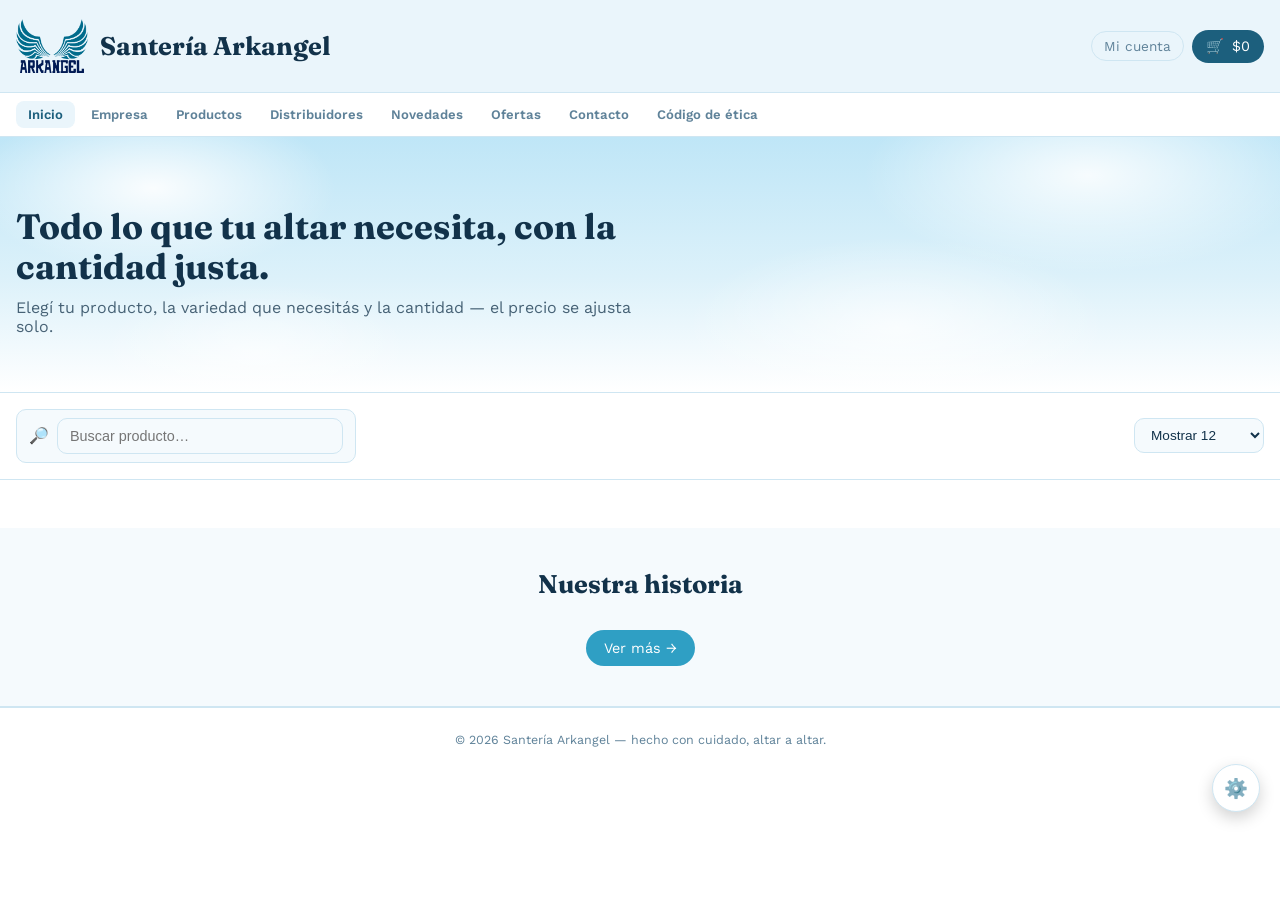
==== index.html @ 72f0bd4b "Commit inicial: tienda Santeria Arkangel (PHP + MySQL + JS vanilla) Sitio de e-commerce con catalogo" ====
<!DOCTYPE html>
<html lang="es">
<head>
<meta charset="UTF-8">
<meta name="viewport" content="width=device-width, initial-scale=1.0">
<title>Santería Arkangel</title>
<link rel="stylesheet" href="assets/css/style.css">
</head>
<body>

<header class="site-header">
  <div class="brand">
    <img id="brand-logo" src="assets/img/logo-arkangel.png" alt="Logo">
    <h1 class="display" id="brand-name">Santería Arkangel</h1>
  </div>
  <div class="header-actions">
    <button class="btn-ghost" id="btn-account">Mi cuenta</button>
    <button class="btn-cart" id="btn-cart">
      🛒 <span id="cart-total">$0</span>
      <span class="cart-badge hidden" id="cart-count">0</span>
    </button>
  </div>
</header>

<nav class="site-nav">
  <a href="index.html" class="active">Inicio</a>
  <a href="historia.html">Empresa</a>
  <a href="#product-grid" id="nav-productos">Productos</a>
  <a href="distribuidores.html">Distribuidores</a>
  <a href="index.html?view=novedades">Novedades</a>
  <a href="index.html?view=ofertas">Ofertas</a>
  <a href="contacto.html">Contacto</a>
  <a href="etica.html">Código de ética</a>
</nav>

<section class="hero" id="hero">
  <div class="hero-content">
    <div class="hero-categories" id="hero-categories"></div>
    <div class="hero-cat-mobile">
      <button class="hero-cat-toggle" id="hero-cat-toggle">☰ Categorías</button>
      <div class="hero-cat-dropdown" id="hero-cat-dropdown"></div>
    </div>
    <h2 class="display">Todo lo que tu altar necesita, con la cantidad justa.</h2>
    <p class="sub">Elegí tu producto, la variedad que necesitás y la cantidad — el precio se ajusta solo.</p>
  </div>
</section>

<section class="filters">
  <div class="search-box">
    🔎 <input type="text" id="search-input" placeholder="Buscar producto…">
  </div>
  <div class="category-scroll" id="category-scroll"></div>
  <select class="page-size-select" id="page-size-select">
    <option value="6">Mostrar 6</option>
    <option value="12" selected>Mostrar 12</option>
    <option value="24">Mostrar 24</option>
    <option value="50">Mostrar 50</option>
    <option value="all">Mostrar todos</option>
  </select>
</section>

<div id="view-filter-banner" class="hidden" style="padding: 0 16px 12px; display:flex; align-items:center; gap:10px;"></div>
<section class="grid" id="product-grid"></section>

<section class="about" id="about-section">
  <div class="about-inner">
    <h3 class="display">Nuestra historia</h3>
    <p id="about-summary">Fabricantes e importadores de velas, sahumerios y productos religiosos y esotéricos.</p>
    <div style="display:flex; gap:10px; justify-content:center; flex-wrap:wrap; margin-top:14px;">
      <a href="historia.html" class="catalog-link">Ver más →</a>
      <a href="#" id="catalog-link" class="catalog-link hidden" style="background:var(--deep);">📄 Descargar catálogo</a>
    </div>
  </div>
</section>

<a class="wa-float hidden" id="wa-float" target="_blank" rel="noreferrer" title="Escribinos por WhatsApp">💬</a>
<button class="admin-float" id="btn-admin" title="Administrar">⚙️</button>

<footer class="site-footer">
  © <span id="footer-year"></span> <span id="footer-name">Santería Arkangel</span> — hecho con cuidado, altar a altar.
</footer>

<!-- Modal: detalle de producto -->
<div class="overlay hidden" id="modal-product">
  <div class="modal">
    <button class="close-btn" data-close="modal-product">✕</button>
    <div class="content" id="product-detail-content"></div>
  </div>
</div>

<!-- Drawer: carrito -->
<div class="drawer-overlay hidden" id="drawer-cart">
  <div class="drawer">
    <div class="drawer-header">
      <h3 class="display">Tu carrito</h3>
      <button class="close-btn" data-close="drawer-cart">✕</button>
    </div>
    <div class="drawer-body" id="cart-items"></div>
    <div class="drawer-footer" id="cart-footer"></div>
  </div>
</div>

<!-- Modal: checkout -->
<div class="overlay hidden" id="modal-checkout">
  <div class="modal">
    <button class="close-btn" data-close="modal-checkout">✕</button>
    <div class="content" id="checkout-content"></div>
  </div>
</div>

<!-- Modal: cuenta (login/registro/perfil/pedidos) -->
<div class="overlay hidden" id="modal-account">
  <div class="modal">
    <button class="close-btn" data-close="modal-account">✕</button>
    <div class="content" id="account-content"></div>
  </div>
</div>

<!-- Modal: administrador -->
<div class="overlay hidden" id="modal-admin">
  <div class="modal" style="max-width: 640px;">
    <button class="close-btn" data-close="modal-admin">✕</button>
    <div class="content" id="admin-content"></div>
  </div>
</div>

<div class="toast hidden" id="toast"></div>

<script src="assets/js/app.js"></script>
</body>
</html>
---- assets/css/style.css ----
@import url('https://fonts.googleapis.com/css2?family=Fraunces:opsz,wght@9..144,400;9..144,600;9..144,700&family=Work+Sans:wght@400;500;600&display=swap');

:root {
  --bg: #ffffff;
  --bg-alt: #eaf5fb;
  --panel: #f5fafd;
  --line: #cfe6f2;
  --accent: #2f9fc4;
  --accent-soft: #5fb8d9;
  --deep: #1c5f7d;
  --text: #12324a;
  --muted: #5f8299;
  --danger: #c94f4f;
  --on-dark: #ffffff;
}

* { box-sizing: border-box; }
body {
  margin: 0;
  background: var(--bg);
  color: var(--text);
  font-family: 'Work Sans', sans-serif;
}
.display { font-family: 'Fraunces', serif; }
a { color: inherit; }
button { font-family: inherit; cursor: pointer; }
img { display: block; max-width: 100%; }
.hidden { display: none !important; }

/* Header */
header.site-header {
  position: sticky; top: 0; z-index: 30;
  display: flex; align-items: center; justify-content: space-between;
  padding: 10px 16px; background: var(--bg-alt); border-bottom: 1px solid var(--line);
  gap: 12px; flex-wrap: wrap;
}
.brand { display: flex; align-items: center; gap: 12px; }
.brand img { height: 72px; width: 72px; object-fit: contain; }
.brand h1 { font-size: 1.6rem; margin: 0; }
.header-actions { display: flex; align-items: center; gap: 8px; }

/* Barra de navegación secundaria */
.site-nav {
  display: flex; gap: 4px; overflow-x: auto; padding: 8px 16px; background: #fff;
  border-bottom: 1px solid var(--line); scrollbar-width: none;
}
.site-nav::-webkit-scrollbar { display: none; }
.site-nav a {
  white-space: nowrap; font-size: 0.82rem; font-weight: 600; color: var(--muted);
  text-decoration: none; padding: 6px 12px; border-radius: 8px;
}
.site-nav a:hover, .site-nav a.active { color: var(--deep); background: var(--bg-alt); }

.page-size-select {
  padding: 8px 12px; border-radius: 10px; border: 1px solid var(--line); background: var(--panel);
  font-size: 0.85rem; color: var(--text); flex: 0 0 auto; width: auto; max-width: 150px;
}
.load-more-wrap { grid-column: 1/-1; display: flex; justify-content: center; padding: 10px 0 4px; }
.btn-ghost {
  display: flex; align-items: center; gap: 6px; font-size: 0.85rem; padding: 6px 12px;
  border-radius: 999px; border: 1px solid var(--line); background: transparent; color: var(--muted);
}
.btn-cart {
  position: relative; display: flex; align-items: center; gap: 8px; padding: 8px 14px;
  border-radius: 999px; border: none; background: var(--deep); color: var(--on-dark); font-size: 0.9rem;
}
.cart-badge {
  position: absolute; top: -6px; right: -6px; background: var(--accent); color: #fff;
  font-size: 0.7rem; border-radius: 999px; width: 20px; height: 20px; display: flex; align-items: center; justify-content: center;
}

/* Hero */
.hero {
  position: relative; padding: 56px 16px; overflow: hidden; border-bottom: 1px solid var(--line);
  background:
    radial-gradient(ellipse 260px 120px at 12% 20%, rgba(255,255,255,0.9), rgba(255,255,255,0) 70%),
    radial-gradient(ellipse 320px 140px at 85% 15%, rgba(255,255,255,0.85), rgba(255,255,255,0) 70%),
    radial-gradient(ellipse 300px 130px at 70% 75%, rgba(255,255,255,0.7), rgba(255,255,255,0) 70%),
    radial-gradient(ellipse 220px 100px at 20% 85%, rgba(255,255,255,0.6), rgba(255,255,255,0) 70%),
    linear-gradient(180deg, #bfe6f7 0%, #dcf1fa 55%, #ffffff 100%);
}
.hero.has-image { background-size: cover; background-position: center; }
.hero.has-image::before {
  content: ""; position: absolute; inset: 0;
  background: linear-gradient(180deg, rgba(255,255,255,0.35), rgba(255,255,255,0.88));
}
.hero-content { position: relative; max-width: 640px; }
.hero-categories { display: flex; flex-wrap: wrap; gap: 8px; margin-bottom: 14px; position: relative; }
.hero-cat-btn {
  background: #ffffff; color: var(--deep); font-weight: 600; font-size: 0.82rem;
  padding: 7px 16px; border-radius: 999px; border: 1px solid rgba(28,95,125,0.15);
  box-shadow: 0 2px 6px rgba(18,50,74,0.12); letter-spacing: 0.01em;
}
.hero-cat-btn:hover { background: var(--deep); color: #fff; }
.hero-cat-mobile { display: none; position: relative; margin-bottom: 14px; }
.hero-cat-toggle {
  display: flex; align-items: center; gap: 8px; background: #fff; color: var(--deep); font-weight: 600;
  font-size: 0.85rem; padding: 9px 18px; border-radius: 999px; border: 1px solid rgba(28,95,125,0.15);
  box-shadow: 0 2px 6px rgba(18,50,74,0.12);
}
.hero-cat-dropdown {
  display: none; position: absolute; top: calc(100% + 6px); left: 0; z-index: 10;
  background: #fff; border-radius: 14px; box-shadow: 0 8px 24px rgba(18,50,74,0.18);
  padding: 8px; min-width: 220px; flex-direction: column; gap: 4px;
}
.hero-cat-dropdown.open { display: flex; }
.hero-cat-dropdown button {
  text-align: left; background: transparent; border: none; padding: 9px 12px; border-radius: 8px;
  font-size: 0.88rem; color: var(--text); font-weight: 500;
}
.hero-cat-dropdown button:hover { background: var(--bg-alt); }
@media (max-width: 720px) {
  .hero-categories { display: none; }
  .hero-cat-mobile { display: block; }
}
.hero h2 { font-size: 2.2rem; line-height: 1.15; margin: 0 0 10px; position: relative; }
.hero p.sub { color: var(--text); opacity: 0.75; margin: 0; position: relative; }
.cloud { position: absolute; border-radius: 999px; background: #fff; filter: blur(20px); opacity: 0.7; }
.cloud-1 { top: -20px; left: -40px; width: 280px; height: 110px; animation: drift1 40s linear infinite; }
.cloud-2 { top: 40px; right: 0; width: 360px; height: 130px; animation: drift2 55s linear infinite; }
@keyframes drift1 { 0%,100% { transform: translateX(-6%);} 50% { transform: translateX(4%);} }
@keyframes drift2 { 0%,100% { transform: translateX(3%);} 50% { transform: translateX(-5%);} }
@media (prefers-reduced-motion: reduce) { .cloud, .wing-icon { animation: none !important; } }

/* Nosotros */
.about {
  padding: 40px 16px; border-bottom: 1px solid var(--line); background: var(--panel);
}
.about-inner { max-width: 720px; margin: 0 auto; text-align: center; }
.about h3 { margin: 0 0 12px; font-size: 1.6rem; }
.about p { color: var(--muted); line-height: 1.6; white-space: pre-line; text-align: left; }
.catalog-link {
  display: inline-flex; align-items: center; gap: 8px; margin-top: 14px; padding: 10px 18px;
  border-radius: 999px; background: var(--accent); color: #fff; font-size: 0.9rem; text-decoration: none;
}

/* Filtros */
.filters {
  display: flex; flex-direction: column; gap: 10px; padding: 16px; border-bottom: 1px solid var(--line);
}
@media (min-width: 768px) { .filters { flex-direction: row; align-items: center; flex-wrap: wrap; } }
.search-box {
  display: flex; align-items: center; gap: 8px; padding: 8px 12px; border-radius: 10px;
  background: var(--panel); border: 1px solid var(--line);
}
@media (min-width: 768px) { .search-box { flex: 1 1 240px; min-width: 200px; max-width: 340px; } }
.search-box input { border: none; background: transparent; outline: none; font-size: 0.9rem; width: 100%; color: var(--text); }
.category-scroll { display: flex; gap: 8px; overflow-x: auto; padding-bottom: 4px; }
@media (min-width: 768px) { .category-scroll { flex: 1 1 auto; min-width: 0; } }
.chip {
  white-space: nowrap; font-size: 0.82rem; padding: 6px 14px; border-radius: 999px;
  border: 1px solid var(--line); background: transparent; color: var(--muted);
}
.chip.active { background: var(--accent); color: #fff; border-color: var(--accent); }

/* Grid de productos */
.grid {
  display: grid; grid-template-columns: repeat(2, 1fr); gap: 16px; padding: 24px 16px;
}
@media (min-width: 640px) { .grid { grid-template-columns: repeat(3, 1fr); } }
@media (min-width: 1024px) { .grid { grid-template-columns: repeat(4, 1fr); } }
.card {
  text-align: left; border-radius: 14px; overflow: hidden; border: 1px solid var(--line);
  background: var(--panel); transition: transform .15s ease; position: relative;
}
.card:hover { transform: translateY(-2px); }
.card .thumb { width: 100%; aspect-ratio: 1/1; background: var(--bg-alt); display: flex; align-items: center; justify-content: center; overflow: hidden; }
.card .thumb img { width: 100%; height: 100%; object-fit: cover; }
.card .body { padding: 10px 12px; }
.card .cat { font-size: 0.7rem; text-transform: uppercase; letter-spacing: 0.05em; color: var(--accent); margin-bottom: 4px; }
.card h3 { margin: 0; font-size: 0.95rem; line-height: 1.3; }
.card .price { margin-top: 4px; font-size: 0.85rem; color: var(--muted); }
.card .price .old { text-decoration: line-through; margin-right: 6px; opacity: 0.7; }
.badge {
  position: absolute; top: 8px; left: 8px; font-size: 0.65rem; text-transform: uppercase;
  padding: 3px 8px; border-radius: 999px; color: #fff; letter-spacing: 0.04em;
}
.badge.new { background: var(--deep); }
.badge.offer { background: var(--danger); }
.badge + .badge { top: 32px; }

/* Overlays / modales */
.overlay {
  position: fixed; inset: 0; z-index: 40; background: rgba(10,20,30,0.55);
  display: flex; align-items: flex-start; justify-content: center; padding: 12px; overflow-y: auto;
}
.modal {
  width: 100%; max-width: 520px; margin: 24px 0; border-radius: 16px; background: #fff;
  border: 1px solid var(--line); position: relative; max-height: 90vh; overflow-y: auto;
}
.modal .close-btn { position: absolute; top: 12px; right: 12px; background: none; border: none; color: var(--muted); }
.modal .content { padding: 22px; }

.drawer-overlay { position: fixed; inset: 0; z-index: 40; background: rgba(10,20,30,0.55); display: flex; justify-content: flex-end; }
.drawer { width: 100%; max-width: 380px; background: #fff; border-left: 1px solid var(--line); display: flex; flex-direction: column; height: 100%; }
.drawer-header { display: flex; align-items: center; justify-content: space-between; padding: 16px 20px; border-bottom: 1px solid var(--line); }
.drawer-body { flex: 1; overflow-y: auto; padding: 12px 20px; }
.drawer-footer { padding: 16px 20px; border-top: 1px solid var(--line); }

/* Formularios */
label.field-label { display: block; font-size: 0.72rem; text-transform: uppercase; letter-spacing: 0.05em; color: var(--muted); margin-bottom: 4px; }
input[type=text], input[type=email], input[type=password], input[type=number], input[type=tel], textarea, select {
  width: 100%; padding: 9px 12px; border-radius: 10px; border: 1px solid var(--line); background: var(--panel);
  font-size: 0.9rem; color: var(--text); outline: none;
}
textarea { resize: vertical; }
.field { margin-bottom: 12px; }
.btn-primary {
  width: 100%; padding: 12px; border-radius: 10px; border: none; background: var(--deep); color: #fff; font-weight: 500; font-size: 0.95rem;
}
.btn-primary:disabled { background: var(--line); color: var(--muted); }
.btn-secondary {
  padding: 8px 14px; border-radius: 10px; border: 1px solid var(--line); background: transparent; color: var(--accent); font-size: 0.85rem;
}
.btn-danger { background: none; border: none; color: var(--danger); }
.qty-control { display: flex; align-items: center; gap: 10px; }
.qty-btn { width: 30px; height: 30px; border-radius: 999px; border: 1px solid var(--line); background: #fff; }
.error-text { color: var(--danger); font-size: 0.78rem; margin: 4px 0; }
.toast {
  position: fixed; bottom: 16px; left: 16px; right: 16px; z-index: 50; background: var(--danger); color: #fff;
  padding: 12px 16px; border-radius: 10px; font-size: 0.85rem; max-width: 380px; margin: 0 auto;
}

/* WhatsApp flotante */
.wa-float {
  position: fixed; bottom: 20px; right: 20px; z-index: 35; background: #25D366; color: #0b1a10;
  width: 56px; height: 56px; border-radius: 999px; display: flex; align-items: center; justify-content: center;
  box-shadow: 0 6px 16px rgba(0,0,0,0.2); text-decoration: none; font-size: 1.5rem;
}

/* Botón de administrar: flotante abajo a la derecha, temporal hasta tener otro acceso */
.admin-float {
  position: fixed; bottom: 88px; right: 20px; z-index: 35; background: #ffffff; color: var(--deep);
  width: 48px; height: 48px; border-radius: 999px; display: flex; align-items: center; justify-content: center;
  box-shadow: 0 6px 16px rgba(0,0,0,0.18); border: 1px solid var(--line); font-size: 1.2rem; cursor: pointer;
}

/* Tabs simples */
.tabs { display: flex; gap: 8px; margin-bottom: 16px; flex-wrap: wrap; }
.tab-btn { padding: 6px 14px; border-radius: 999px; border: 1px solid var(--line); background: transparent; color: var(--text); font-size: 0.85rem; }
.tab-btn.active { background: var(--accent); color: #fff; border-color: var(--accent); }

/* Listas admin */
.admin-row {
  display: flex; align-items: center; gap: 10px; padding: 10px; border-radius: 10px; background: var(--panel);
  border: 1px solid var(--line); margin-bottom: 8px; font-size: 0.88rem;
}
.admin-row .thumb-sm { width: 40px; height: 40px; border-radius: 8px; overflow: hidden; background: var(--bg-alt); flex-shrink: 0; display: flex; align-items: center; justify-content: center; }
.admin-row .grow { flex: 1; min-width: 0; }
.admin-row .grow p { margin: 0; }
.admin-row .grow .muted { color: var(--muted); font-size: 0.75rem; }

.variant-group-box { padding: 10px; border-radius: 10px; background: var(--panel); border: 1px solid var(--line); margin-bottom: 12px; }
.variant-option-row { display: flex; align-items: center; gap: 8px; margin-bottom: 8px; padding-left: 8px; }
.upload-preview { width: 60px; height: 60px; border-radius: 10px; overflow: hidden; background: var(--bg-alt); border: 1px solid var(--line); display: flex; align-items: center; justify-content: center; flex-shrink: 0; }
.upload-preview.sm { width: 36px; height: 36px; }

footer.site-footer { padding: 24px 16px; text-align: center; font-size: 0.78rem; color: var(--muted); border-top: 1px solid var(--line); }

.order-card { border: 1px solid var(--line); border-radius: 10px; padding: 12px; margin-bottom: 10px; background: var(--panel); font-size: 0.85rem; }
.order-card .status { display: inline-block; padding: 2px 10px; border-radius: 999px; background: var(--accent); color: #fff; font-size: 0.72rem; margin-bottom: 6px; }
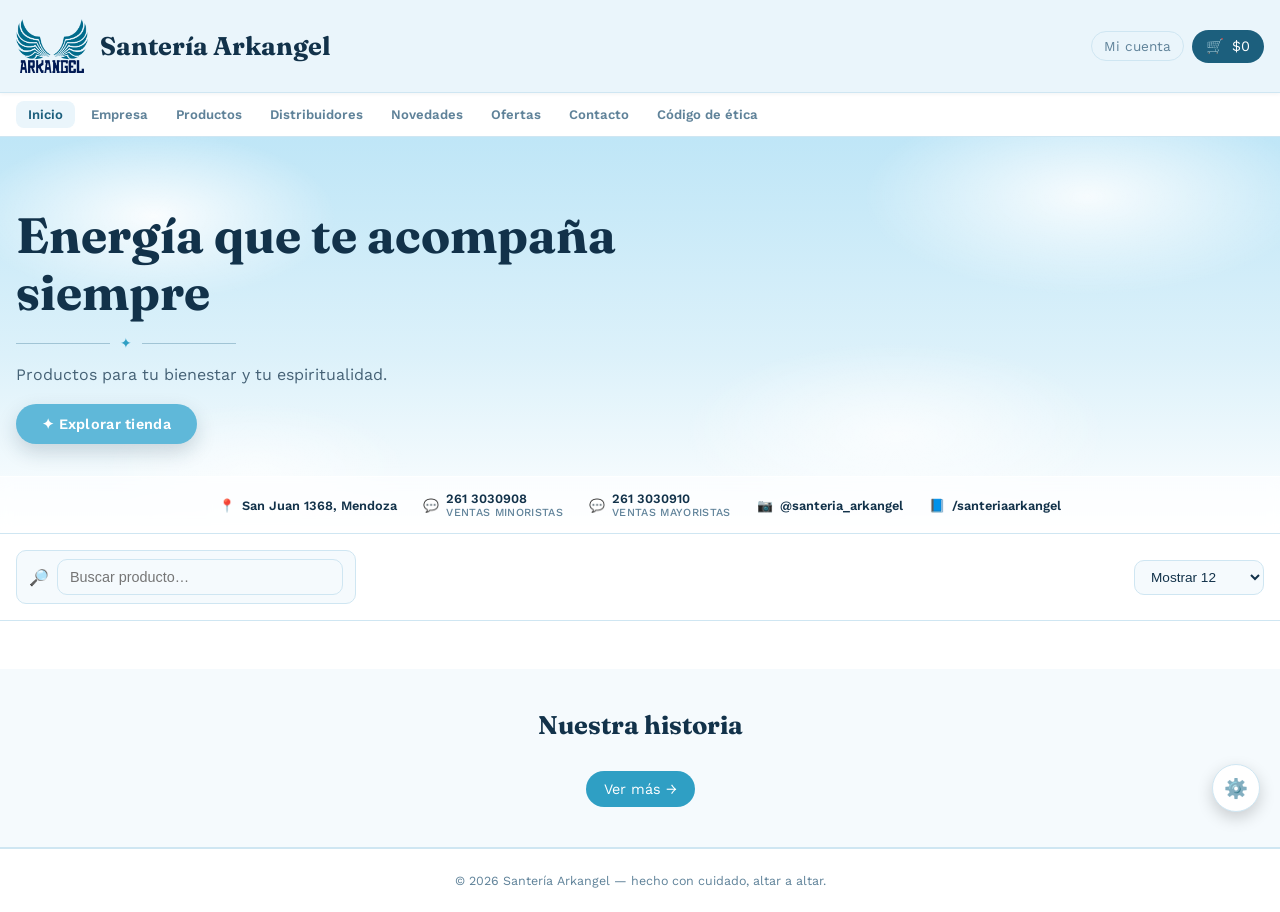
==== commit 6e6ccddd: "Rediseña el hero de portada al estilo de la landing de referencia - Titulo/bajada nuevos: "Energia q" ====
--- a/index.html
+++ b/index.html
@@ -40,8 +40,17 @@
       <button class="hero-cat-toggle" id="hero-cat-toggle">☰ Categorías</button>
       <div class="hero-cat-dropdown" id="hero-cat-dropdown"></div>
     </div>
-    <h2 class="display">Todo lo que tu altar necesita, con la cantidad justa.</h2>
-    <p class="sub">Elegí tu producto, la variedad que necesitás y la cantidad — el precio se ajusta solo.</p>
+    <h2 class="display">Energía que te acompaña siempre</h2>
+    <div class="hero-divider"><span></span>✦<span></span></div>
+    <p class="sub">Productos para tu bienestar y tu espiritualidad.</p>
+    <a href="#product-grid" class="hero-cta">✦ Explorar tienda</a>
+  </div>
+  <div class="hero-contact-bar">
+    <a class="hero-contact-item" href="https://maps.app.goo.gl/acjHGiJugxUaM7Ff8" target="_blank" rel="noreferrer">📍 <span>San Juan 1368, Mendoza</span></a>
+    <a class="hero-contact-item" href="https://wa.me/2613030908" target="_blank" rel="noreferrer">💬 <span>261 3030908<small>Ventas minoristas</small></span></a>
+    <a class="hero-contact-item" href="https://wa.me/2613030910" target="_blank" rel="noreferrer">💬 <span>261 3030910<small>Ventas mayoristas</small></span></a>
+    <a class="hero-contact-item" href="https://instagram.com/santeria_arkangel" target="_blank" rel="noreferrer">📷 <span>@santeria_arkangel</span></a>
+    <a class="hero-contact-item" href="https://facebook.com/santeriaarkangel" target="_blank" rel="noreferrer">📘 <span>/santeriaarkangel</span></a>
   </div>
 </section>
 
--- a/assets/css/style.css
+++ b/assets/css/style.css
@@ -26,13 +26,16 @@
 button { font-family: inherit; cursor: pointer; }
 img { display: block; max-width: 100%; }
 .hidden { display: none !important; }
+button:focus-visible, a:focus-visible {
+  outline: 2px solid var(--accent); outline-offset: 2px; border-radius: 4px;
+}
 
 /* Header */
 header.site-header {
   position: sticky; top: 0; z-index: 30;
   display: flex; align-items: center; justify-content: space-between;
   padding: 10px 16px; background: var(--bg-alt); border-bottom: 1px solid var(--line);
-  gap: 12px; flex-wrap: wrap;
+  gap: 12px; flex-wrap: wrap; box-shadow: 0 1px 4px rgba(18,50,74,0.06);
 }
 .brand { display: flex; align-items: center; gap: 12px; }
 .brand img { height: 72px; width: 72px; object-fit: contain; }
@@ -48,6 +51,7 @@
 .site-nav a {
   white-space: nowrap; font-size: 0.82rem; font-weight: 600; color: var(--muted);
   text-decoration: none; padding: 6px 12px; border-radius: 8px;
+  transition: background-color .15s ease, color .15s ease;
 }
 .site-nav a:hover, .site-nav a.active { color: var(--deep); background: var(--bg-alt); }
 
@@ -59,11 +63,15 @@
 .btn-ghost {
   display: flex; align-items: center; gap: 6px; font-size: 0.85rem; padding: 6px 12px;
   border-radius: 999px; border: 1px solid var(--line); background: transparent; color: var(--muted);
-}
+  transition: background-color .15s ease, border-color .15s ease, color .15s ease;
+}
+.btn-ghost:hover { background: var(--bg-alt); border-color: var(--accent); color: var(--deep); }
 .btn-cart {
   position: relative; display: flex; align-items: center; gap: 8px; padding: 8px 14px;
   border-radius: 999px; border: none; background: var(--deep); color: var(--on-dark); font-size: 0.9rem;
-}
+  transition: background-color .15s ease;
+}
+.btn-cart:hover { background: var(--accent-soft); }
 .cart-badge {
   position: absolute; top: -6px; right: -6px; background: var(--accent); color: #fff;
   font-size: 0.7rem; border-radius: 999px; width: 20px; height: 20px; display: flex; align-items: center; justify-content: center;
@@ -71,7 +79,7 @@
 
 /* Hero */
 .hero {
-  position: relative; padding: 56px 16px; overflow: hidden; border-bottom: 1px solid var(--line);
+  position: relative; padding: 56px 16px 0; overflow: hidden; border-bottom: 1px solid var(--line);
   background:
     radial-gradient(ellipse 260px 120px at 12% 20%, rgba(255,255,255,0.9), rgba(255,255,255,0) 70%),
     radial-gradient(ellipse 320px 140px at 85% 15%, rgba(255,255,255,0.85), rgba(255,255,255,0) 70%),
@@ -82,45 +90,76 @@
 .hero.has-image { background-size: cover; background-position: center; }
 .hero.has-image::before {
   content: ""; position: absolute; inset: 0;
-  background: linear-gradient(180deg, rgba(255,255,255,0.35), rgba(255,255,255,0.88));
+  background: linear-gradient(100deg, rgba(255,255,255,0.6) 0%, rgba(255,255,255,0.2) 50%, rgba(255,255,255,0) 72%);
 }
 .hero-content { position: relative; max-width: 640px; }
 .hero-categories { display: flex; flex-wrap: wrap; gap: 8px; margin-bottom: 14px; position: relative; }
 .hero-cat-btn {
-  background: #ffffff; color: var(--deep); font-weight: 600; font-size: 0.82rem;
-  padding: 7px 16px; border-radius: 999px; border: 1px solid rgba(28,95,125,0.15);
-  box-shadow: 0 2px 6px rgba(18,50,74,0.12); letter-spacing: 0.01em;
-}
-.hero-cat-btn:hover { background: var(--deep); color: #fff; }
+  background: rgba(255,255,255,0.75); color: var(--deep); font-weight: 600; font-size: 0.82rem;
+  padding: 7px 16px; border-radius: 999px; border: 1px solid rgba(255,255,255,0.6);
+  box-shadow: 0 2px 6px rgba(18,50,74,0.12); letter-spacing: 0.01em; backdrop-filter: blur(4px); -webkit-backdrop-filter: blur(4px);
+  transition: background-color .15s ease, color .15s ease, box-shadow .15s ease;
+}
+.hero-cat-btn:hover { background: var(--deep); color: #fff; box-shadow: 0 4px 12px rgba(18,50,74,0.2); }
 .hero-cat-mobile { display: none; position: relative; margin-bottom: 14px; }
 .hero-cat-toggle {
-  display: flex; align-items: center; gap: 8px; background: #fff; color: var(--deep); font-weight: 600;
-  font-size: 0.85rem; padding: 9px 18px; border-radius: 999px; border: 1px solid rgba(28,95,125,0.15);
-  box-shadow: 0 2px 6px rgba(18,50,74,0.12);
-}
+  display: flex; align-items: center; gap: 8px; background: rgba(255,255,255,0.85); color: var(--deep); font-weight: 600;
+  font-size: 0.85rem; padding: 9px 18px; border-radius: 999px; border: 1px solid rgba(255,255,255,0.6);
+  box-shadow: 0 2px 6px rgba(18,50,74,0.12); backdrop-filter: blur(4px); -webkit-backdrop-filter: blur(4px); transition: box-shadow .15s ease;
+}
+.hero-cat-toggle:hover { box-shadow: 0 4px 12px rgba(18,50,74,0.2); }
 .hero-cat-dropdown {
   display: none; position: absolute; top: calc(100% + 6px); left: 0; z-index: 10;
   background: #fff; border-radius: 14px; box-shadow: 0 8px 24px rgba(18,50,74,0.18);
   padding: 8px; min-width: 220px; flex-direction: column; gap: 4px;
 }
-.hero-cat-dropdown.open { display: flex; }
+.hero-cat-dropdown.open { display: flex; animation: dropdownFadeIn .12s ease; }
 .hero-cat-dropdown button {
   text-align: left; background: transparent; border: none; padding: 9px 12px; border-radius: 8px;
-  font-size: 0.88rem; color: var(--text); font-weight: 500;
+  font-size: 0.88rem; color: var(--text); font-weight: 500; transition: background-color .15s ease;
 }
 .hero-cat-dropdown button:hover { background: var(--bg-alt); }
 @media (max-width: 720px) {
   .hero-categories { display: none; }
   .hero-cat-mobile { display: block; }
 }
-.hero h2 { font-size: 2.2rem; line-height: 1.15; margin: 0 0 10px; position: relative; }
-.hero p.sub { color: var(--text); opacity: 0.75; margin: 0; position: relative; }
+.hero h2 { font-size: 2.2rem; line-height: 1.15; margin: 0; position: relative; }
+@media (min-width: 768px) { .hero h2 { font-size: 3.1rem; } }
+.hero-divider { display: flex; align-items: center; gap: 10px; max-width: 220px; margin: 14px 0; color: var(--accent); font-size: 0.85rem; position: relative; }
+.hero-divider span { flex: 1; height: 1px; background: rgba(28,95,125,0.3); }
+.hero p.sub { color: var(--text); opacity: 0.75; margin: 0 0 20px; position: relative; }
+.hero-cta {
+  display: inline-flex; align-items: center; gap: 8px; padding: 12px 26px; border-radius: 999px;
+  background: var(--accent-soft); color: #fff; font-weight: 600; font-size: 0.9rem; letter-spacing: 0.02em;
+  text-decoration: none; position: relative; box-shadow: 0 8px 20px rgba(18,50,74,0.18);
+  transition: background-color .15s ease, box-shadow .15s ease, transform .1s ease;
+}
+.hero-cta:hover { background: var(--accent); box-shadow: 0 10px 24px rgba(18,50,74,0.25); transform: translateY(-1px); }
+.hero-contact-bar {
+  position: relative; z-index: 2; margin: 32px -16px 0;
+  display: flex; flex-wrap: wrap; justify-content: center; align-items: center; gap: 10px 26px;
+  padding: 14px 16px; background: rgba(255,255,255,0.6); backdrop-filter: blur(6px); -webkit-backdrop-filter: blur(6px);
+  border-top: 1px solid rgba(255,255,255,0.6);
+}
+.hero-contact-item {
+  display: flex; align-items: center; gap: 7px; text-decoration: none; color: var(--text);
+  font-weight: 600; font-size: 0.8rem; transition: color .15s ease;
+}
+.hero-contact-item small { display: block; font-weight: 500; color: var(--muted); font-size: 0.68rem; text-transform: uppercase; letter-spacing: 0.03em; }
+.hero-contact-item:hover { color: var(--accent); }
 .cloud { position: absolute; border-radius: 999px; background: #fff; filter: blur(20px); opacity: 0.7; }
 .cloud-1 { top: -20px; left: -40px; width: 280px; height: 110px; animation: drift1 40s linear infinite; }
 .cloud-2 { top: 40px; right: 0; width: 360px; height: 130px; animation: drift2 55s linear infinite; }
 @keyframes drift1 { 0%,100% { transform: translateX(-6%);} 50% { transform: translateX(4%);} }
 @keyframes drift2 { 0%,100% { transform: translateX(3%);} 50% { transform: translateX(-5%);} }
-@media (prefers-reduced-motion: reduce) { .cloud, .wing-icon { animation: none !important; } }
+@keyframes dropdownFadeIn { from { opacity: 0; transform: translateY(-4px); } to { opacity: 1; transform: translateY(0); } }
+@keyframes overlayFadeIn { from { opacity: 0; } to { opacity: 1; } }
+@keyframes modalSlideUp { from { opacity: 0; transform: translateY(12px); } to { opacity: 1; transform: translateY(0); } }
+@keyframes drawerSlideIn { from { transform: translateX(100%); } to { transform: translateX(0); } }
+@keyframes toastSlideUp { from { opacity: 0; transform: translateY(8px); } to { opacity: 1; transform: translateY(0); } }
+@media (prefers-reduced-motion: reduce) {
+  .cloud, .wing-icon, .overlay, .modal, .drawer-overlay, .drawer, .toast, .hero-cat-dropdown.open { animation: none !important; }
+}
 
 /* Nosotros */
 .about {
@@ -132,7 +171,9 @@
 .catalog-link {
   display: inline-flex; align-items: center; gap: 8px; margin-top: 14px; padding: 10px 18px;
   border-radius: 999px; background: var(--accent); color: #fff; font-size: 0.9rem; text-decoration: none;
-}
+  transition: background-color .15s ease, box-shadow .15s ease;
+}
+.catalog-link:hover { background: var(--accent-soft); box-shadow: 0 4px 12px rgba(18,50,74,0.18); }
 
 /* Filtros */
 .filters {
@@ -141,8 +182,9 @@
 @media (min-width: 768px) { .filters { flex-direction: row; align-items: center; flex-wrap: wrap; } }
 .search-box {
   display: flex; align-items: center; gap: 8px; padding: 8px 12px; border-radius: 10px;
-  background: var(--panel); border: 1px solid var(--line);
-}
+  background: var(--panel); border: 1px solid var(--line); transition: border-color .15s ease, box-shadow .15s ease;
+}
+.search-box:focus-within { border-color: var(--accent); box-shadow: 0 0 0 3px rgba(47,159,196,0.15); }
 @media (min-width: 768px) { .search-box { flex: 1 1 240px; min-width: 200px; max-width: 340px; } }
 .search-box input { border: none; background: transparent; outline: none; font-size: 0.9rem; width: 100%; color: var(--text); }
 .category-scroll { display: flex; gap: 8px; overflow-x: auto; padding-bottom: 4px; }
@@ -150,7 +192,9 @@
 .chip {
   white-space: nowrap; font-size: 0.82rem; padding: 6px 14px; border-radius: 999px;
   border: 1px solid var(--line); background: transparent; color: var(--muted);
-}
+  transition: background-color .15s ease, border-color .15s ease, color .15s ease;
+}
+.chip:hover:not(.active) { border-color: var(--accent); color: var(--accent); }
 .chip.active { background: var(--accent); color: #fff; border-color: var(--accent); }
 
 /* Grid de productos */
@@ -161,9 +205,9 @@
 @media (min-width: 1024px) { .grid { grid-template-columns: repeat(4, 1fr); } }
 .card {
   text-align: left; border-radius: 14px; overflow: hidden; border: 1px solid var(--line);
-  background: var(--panel); transition: transform .15s ease; position: relative;
-}
-.card:hover { transform: translateY(-2px); }
+  background: var(--panel); transition: transform .15s ease, box-shadow .15s ease; position: relative;
+}
+.card:hover { transform: translateY(-2px); box-shadow: 0 8px 20px rgba(18,50,74,0.12); }
 .card .thumb { width: 100%; aspect-ratio: 1/1; background: var(--bg-alt); display: flex; align-items: center; justify-content: center; overflow: hidden; }
 .card .thumb img { width: 100%; height: 100%; object-fit: cover; }
 .card .body { padding: 10px 12px; }
@@ -174,6 +218,7 @@
 .badge {
   position: absolute; top: 8px; left: 8px; font-size: 0.65rem; text-transform: uppercase;
   padding: 3px 8px; border-radius: 999px; color: #fff; letter-spacing: 0.04em;
+  box-shadow: 0 2px 6px rgba(18,50,74,0.15);
 }
 .badge.new { background: var(--deep); }
 .badge.offer { background: var(--danger); }
@@ -183,16 +228,28 @@
 .overlay {
   position: fixed; inset: 0; z-index: 40; background: rgba(10,20,30,0.55);
   display: flex; align-items: flex-start; justify-content: center; padding: 12px; overflow-y: auto;
+  animation: overlayFadeIn .15s ease;
 }
 .modal {
   width: 100%; max-width: 520px; margin: 24px 0; border-radius: 16px; background: #fff;
   border: 1px solid var(--line); position: relative; max-height: 90vh; overflow-y: auto;
-}
-.modal .close-btn { position: absolute; top: 12px; right: 12px; background: none; border: none; color: var(--muted); }
+  animation: modalSlideUp .2s ease;
+}
+.modal .close-btn {
+  position: absolute; top: 12px; right: 12px; background: none; border: none; color: var(--muted);
+  border-radius: 999px; padding: 6px; line-height: 1; transition: background-color .15s ease, color .15s ease;
+}
+.modal .close-btn:hover { background: var(--bg-alt); color: var(--text); }
 .modal .content { padding: 22px; }
 
-.drawer-overlay { position: fixed; inset: 0; z-index: 40; background: rgba(10,20,30,0.55); display: flex; justify-content: flex-end; }
-.drawer { width: 100%; max-width: 380px; background: #fff; border-left: 1px solid var(--line); display: flex; flex-direction: column; height: 100%; }
+.drawer-overlay {
+  position: fixed; inset: 0; z-index: 40; background: rgba(10,20,30,0.55); display: flex; justify-content: flex-end;
+  animation: overlayFadeIn .15s ease;
+}
+.drawer {
+  width: 100%; max-width: 380px; background: #fff; border-left: 1px solid var(--line); display: flex; flex-direction: column; height: 100%;
+  animation: drawerSlideIn .2s ease;
+}
 .drawer-header { display: flex; align-items: center; justify-content: space-between; padding: 16px 20px; border-bottom: 1px solid var(--line); }
 .drawer-body { flex: 1; overflow-y: auto; padding: 12px 20px; }
 .drawer-footer { padding: 16px 20px; border-top: 1px solid var(--line); }
@@ -201,24 +258,49 @@
 label.field-label { display: block; font-size: 0.72rem; text-transform: uppercase; letter-spacing: 0.05em; color: var(--muted); margin-bottom: 4px; }
 input[type=text], input[type=email], input[type=password], input[type=number], input[type=tel], textarea, select {
   width: 100%; padding: 9px 12px; border-radius: 10px; border: 1px solid var(--line); background: var(--panel);
-  font-size: 0.9rem; color: var(--text); outline: none;
+  font-size: 0.9rem; color: var(--text); outline: none; transition: border-color .15s ease, box-shadow .15s ease;
+}
+input[type=text]:focus, input[type=email]:focus, input[type=password]:focus, input[type=number]:focus,
+input[type=tel]:focus, textarea:focus, select:focus {
+  border-color: var(--accent); box-shadow: 0 0 0 3px rgba(47,159,196,0.15);
 }
 textarea { resize: vertical; }
 .field { margin-bottom: 12px; }
+.pw-wrap { position: relative; }
+.pw-wrap input[type=password], .pw-wrap input[type=text] { padding-right: 38px; }
+.pw-toggle {
+  position: absolute; right: 4px; top: 50%; transform: translateY(-50%);
+  width: 30px; height: 30px; border: none; background: none; cursor: pointer;
+  font-size: 0.95rem; color: var(--muted); display: flex; align-items: center; justify-content: center;
+  border-radius: 999px; transition: background-color .15s ease, color .15s ease;
+}
+.pw-toggle:hover { background: var(--bg-alt); color: var(--text); }
 .btn-primary {
   width: 100%; padding: 12px; border-radius: 10px; border: none; background: var(--deep); color: #fff; font-weight: 500; font-size: 0.95rem;
-}
+  transition: background-color .15s ease, transform .1s ease;
+}
+.btn-primary:hover:not(:disabled) { background: var(--accent-soft); }
+.btn-primary:active:not(:disabled) { transform: scale(0.98); }
 .btn-primary:disabled { background: var(--line); color: var(--muted); }
 .btn-secondary {
   padding: 8px 14px; border-radius: 10px; border: 1px solid var(--line); background: transparent; color: var(--accent); font-size: 0.85rem;
-}
-.btn-danger { background: none; border: none; color: var(--danger); }
+  transition: background-color .15s ease, border-color .15s ease, transform .1s ease;
+}
+.btn-secondary:hover { background: var(--bg-alt); border-color: var(--accent); }
+.btn-secondary:active { transform: scale(0.98); }
+.btn-danger { background: none; border: none; color: var(--danger); transition: opacity .15s ease; }
+.btn-danger:hover { opacity: 0.65; }
 .qty-control { display: flex; align-items: center; gap: 10px; }
-.qty-btn { width: 30px; height: 30px; border-radius: 999px; border: 1px solid var(--line); background: #fff; }
+.qty-btn {
+  width: 30px; height: 30px; border-radius: 999px; border: 1px solid var(--line); background: #fff;
+  transition: background-color .15s ease;
+}
+.qty-btn:hover:not(:disabled) { background: var(--bg-alt); }
 .error-text { color: var(--danger); font-size: 0.78rem; margin: 4px 0; }
 .toast {
   position: fixed; bottom: 16px; left: 16px; right: 16px; z-index: 50; background: var(--danger); color: #fff;
   padding: 12px 16px; border-radius: 10px; font-size: 0.85rem; max-width: 380px; margin: 0 auto;
+  animation: toastSlideUp .2s ease;
 }
 
 /* WhatsApp flotante */
@@ -226,18 +308,26 @@
   position: fixed; bottom: 20px; right: 20px; z-index: 35; background: #25D366; color: #0b1a10;
   width: 56px; height: 56px; border-radius: 999px; display: flex; align-items: center; justify-content: center;
   box-shadow: 0 6px 16px rgba(0,0,0,0.2); text-decoration: none; font-size: 1.5rem;
-}
+  transition: transform .15s ease, box-shadow .15s ease;
+}
+.wa-float:hover { transform: scale(1.06); box-shadow: 0 8px 20px rgba(0,0,0,0.25); }
 
 /* Botón de administrar: flotante abajo a la derecha, temporal hasta tener otro acceso */
 .admin-float {
   position: fixed; bottom: 88px; right: 20px; z-index: 35; background: #ffffff; color: var(--deep);
   width: 48px; height: 48px; border-radius: 999px; display: flex; align-items: center; justify-content: center;
   box-shadow: 0 6px 16px rgba(0,0,0,0.18); border: 1px solid var(--line); font-size: 1.2rem; cursor: pointer;
-}
+  transition: transform .15s ease, box-shadow .15s ease;
+}
+.admin-float:hover { transform: scale(1.06); box-shadow: 0 8px 20px rgba(18,50,74,0.24); }
 
 /* Tabs simples */
 .tabs { display: flex; gap: 8px; margin-bottom: 16px; flex-wrap: wrap; }
-.tab-btn { padding: 6px 14px; border-radius: 999px; border: 1px solid var(--line); background: transparent; color: var(--text); font-size: 0.85rem; }
+.tab-btn {
+  padding: 6px 14px; border-radius: 999px; border: 1px solid var(--line); background: transparent; color: var(--text); font-size: 0.85rem;
+  transition: background-color .15s ease, border-color .15s ease;
+}
+.tab-btn:hover:not(.active) { background: var(--bg-alt); }
 .tab-btn.active { background: var(--accent); color: #fff; border-color: var(--accent); }
 
 /* Listas admin */
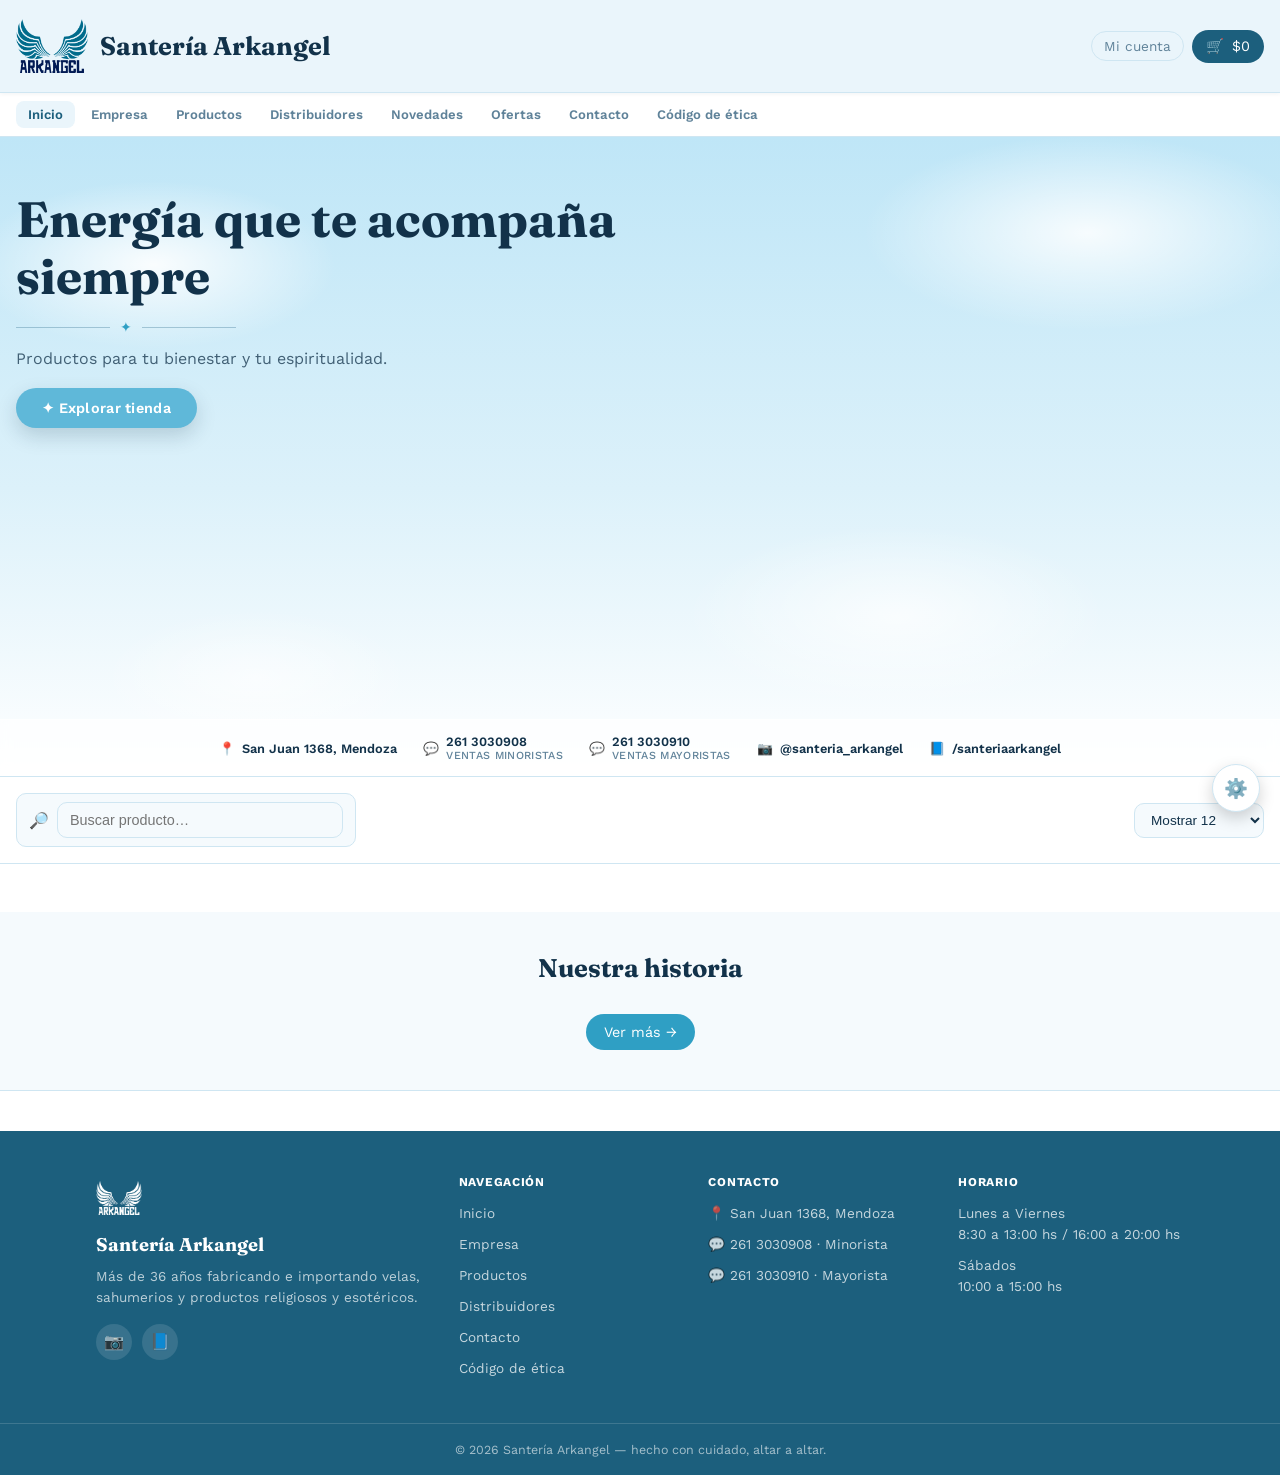
==== commit 52a9f309: "Agrega un footer completo en las 5 paginas del sitio Reemplaza la linea de copyright sola por un foo" ====
--- a/index.html
+++ b/index.html
@@ -86,7 +86,40 @@
 <button class="admin-float" id="btn-admin" title="Administrar">⚙️</button>
 
 <footer class="site-footer">
-  © <span id="footer-year"></span> <span id="footer-name">Santería Arkangel</span> — hecho con cuidado, altar a altar.
+  <div class="footer-inner">
+    <div class="footer-col footer-brand">
+      <img id="footer-logo" src="assets/img/logo-arkangel.png" alt="Logo">
+      <h3 class="display" id="footer-brand-name">Santería Arkangel</h3>
+      <p>Más de 36 años fabricando e importando velas, sahumerios y productos religiosos y esotéricos.</p>
+      <div class="footer-social">
+        <a href="https://instagram.com/santeria_arkangel" target="_blank" rel="noreferrer" aria-label="Instagram">📷</a>
+        <a href="https://facebook.com/santeriaarkangel" target="_blank" rel="noreferrer" aria-label="Facebook">📘</a>
+      </div>
+    </div>
+    <div class="footer-col">
+      <h4>Navegación</h4>
+      <a href="index.html">Inicio</a>
+      <a href="historia.html">Empresa</a>
+      <a href="index.html#product-grid">Productos</a>
+      <a href="distribuidores.html">Distribuidores</a>
+      <a href="contacto.html">Contacto</a>
+      <a href="etica.html">Código de ética</a>
+    </div>
+    <div class="footer-col">
+      <h4>Contacto</h4>
+      <a href="https://maps.app.goo.gl/acjHGiJugxUaM7Ff8" target="_blank" rel="noreferrer">📍 San Juan 1368, Mendoza</a>
+      <a href="https://wa.me/2613030908" target="_blank" rel="noreferrer">💬 261 3030908 · Minorista</a>
+      <a href="https://wa.me/2613030910" target="_blank" rel="noreferrer">💬 261 3030910 · Mayorista</a>
+    </div>
+    <div class="footer-col">
+      <h4>Horario</h4>
+      <p>Lunes a Viernes<br>8:30 a 13:00 hs / 16:00 a 20:00 hs</p>
+      <p>Sábados<br>10:00 a 15:00 hs</p>
+    </div>
+  </div>
+  <div class="footer-bottom">
+    © <span id="footer-year"></span> <span id="footer-name">Santería Arkangel</span> — hecho con cuidado, altar a altar.
+  </div>
 </footer>
 
 <!-- Modal: detalle de producto -->
--- a/assets/css/style.css
+++ b/assets/css/style.css
@@ -79,7 +79,8 @@
 
 /* Hero */
 .hero {
-  position: relative; padding: 56px 16px 0; overflow: hidden; border-bottom: 1px solid var(--line);
+  position: relative; padding: 40px 16px 0; overflow: hidden; border-bottom: 1px solid var(--line);
+  display: flex; flex-direction: column; justify-content: space-between; min-height: 480px;
   background:
     radial-gradient(ellipse 260px 120px at 12% 20%, rgba(255,255,255,0.9), rgba(255,255,255,0) 70%),
     radial-gradient(ellipse 320px 140px at 85% 15%, rgba(255,255,255,0.85), rgba(255,255,255,0) 70%),
@@ -87,7 +88,8 @@
     radial-gradient(ellipse 220px 100px at 20% 85%, rgba(255,255,255,0.6), rgba(255,255,255,0) 70%),
     linear-gradient(180deg, #bfe6f7 0%, #dcf1fa 55%, #ffffff 100%);
 }
-.hero.has-image { background-size: cover; background-position: center; }
+@media (min-width: 768px) { .hero { min-height: 640px; } }
+.hero.has-image { background-size: cover; background-position: center top; }
 .hero.has-image::before {
   content: ""; position: absolute; inset: 0;
   background: linear-gradient(100deg, rgba(255,255,255,0.6) 0%, rgba(255,255,255,0.2) 50%, rgba(255,255,255,0) 72%);
@@ -129,6 +131,7 @@
 .hero-divider span { flex: 1; height: 1px; background: rgba(28,95,125,0.3); }
 .hero p.sub { color: var(--text); opacity: 0.75; margin: 0 0 20px; position: relative; }
 .hero-cta {
+  align-self: flex-start;
   display: inline-flex; align-items: center; gap: 8px; padding: 12px 26px; border-radius: 999px;
   background: var(--accent-soft); color: #fff; font-weight: 600; font-size: 0.9rem; letter-spacing: 0.02em;
   text-decoration: none; position: relative; box-shadow: 0 8px 20px rgba(18,50,74,0.18);
@@ -345,7 +348,32 @@
 .upload-preview { width: 60px; height: 60px; border-radius: 10px; overflow: hidden; background: var(--bg-alt); border: 1px solid var(--line); display: flex; align-items: center; justify-content: center; flex-shrink: 0; }
 .upload-preview.sm { width: 36px; height: 36px; }
 
-footer.site-footer { padding: 24px 16px; text-align: center; font-size: 0.78rem; color: var(--muted); border-top: 1px solid var(--line); }
+footer.site-footer { background: var(--deep); color: rgba(255,255,255,0.82); margin-top: 40px; }
+.footer-inner {
+  max-width: 1120px; margin: 0 auto; padding: 44px 16px 8px;
+  display: grid; grid-template-columns: 1fr; gap: 30px;
+}
+@media (min-width: 720px) { .footer-inner { grid-template-columns: 1.5fr 1fr 1fr 1fr; gap: 24px; } }
+.footer-col h4 { color: #fff; font-size: 0.75rem; text-transform: uppercase; letter-spacing: 0.06em; margin: 0 0 14px; }
+.footer-col a, .footer-col p {
+  display: block; color: rgba(255,255,255,0.75); text-decoration: none; font-size: 0.85rem;
+  margin: 0 0 10px; line-height: 1.55; transition: color .15s ease;
+}
+.footer-col a:hover { color: #fff; }
+.footer-brand img { height: 46px; width: 46px; object-fit: contain; margin-bottom: 12px; filter: brightness(0) invert(1); }
+.footer-brand h3 { color: #fff; font-size: 1.15rem; margin: 0 0 10px; }
+.footer-brand p { color: rgba(255,255,255,0.7); margin-bottom: 16px; }
+.footer-social { display: flex; gap: 10px; }
+.footer-social a {
+  width: 36px; height: 36px; border-radius: 999px; background: rgba(255,255,255,0.12);
+  display: flex; align-items: center; justify-content: center; font-size: 1rem; margin: 0;
+  transition: background-color .15s ease;
+}
+.footer-social a:hover { background: rgba(255,255,255,0.25); }
+.footer-bottom {
+  margin-top: 26px; border-top: 1px solid rgba(255,255,255,0.15); padding: 18px 16px;
+  text-align: center; font-size: 0.78rem; color: rgba(255,255,255,0.6);
+}
 
 .order-card { border: 1px solid var(--line); border-radius: 10px; padding: 12px; margin-bottom: 10px; background: var(--panel); font-size: 0.85rem; }
 .order-card .status { display: inline-block; padding: 2px 10px; border-radius: 999px; background: var(--accent); color: #fff; font-size: 0.72rem; margin-bottom: 6px; }
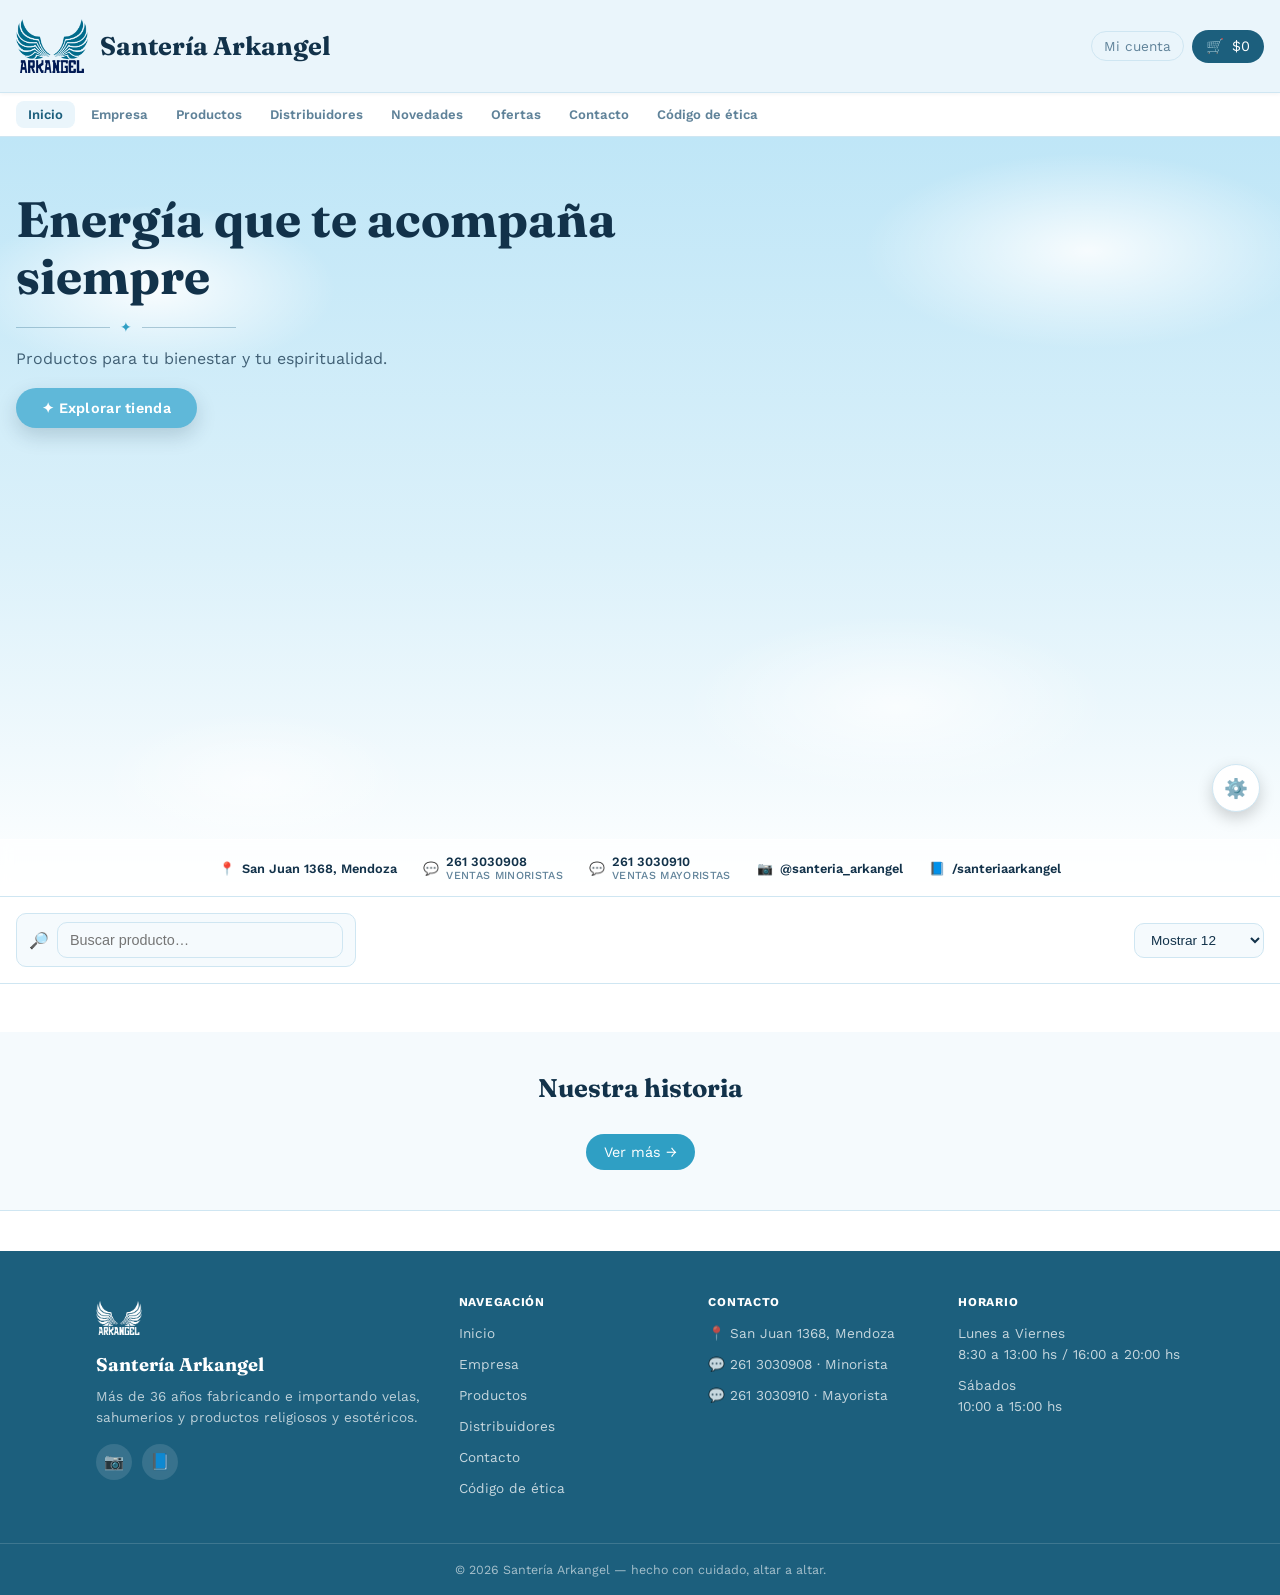
==== commit 2fc3e737: "El boton "Explorar tienda" y afines llegan al buscador, no a la grilla Antes saltaban directo a #pro" ====
--- a/index.html
+++ b/index.html
@@ -25,7 +25,7 @@
 <nav class="site-nav">
   <a href="index.html" class="active">Inicio</a>
   <a href="historia.html">Empresa</a>
-  <a href="#product-grid" id="nav-productos">Productos</a>
+  <a href="#filters-bar" id="nav-productos">Productos</a>
   <a href="distribuidores.html">Distribuidores</a>
   <a href="index.html?view=novedades">Novedades</a>
   <a href="index.html?view=ofertas">Ofertas</a>
@@ -43,7 +43,7 @@
     <h2 class="display">Energía que te acompaña siempre</h2>
     <div class="hero-divider"><span></span>✦<span></span></div>
     <p class="sub">Productos para tu bienestar y tu espiritualidad.</p>
-    <a href="#product-grid" class="hero-cta">✦ Explorar tienda</a>
+    <a href="#filters-bar" class="hero-cta">✦ Explorar tienda</a>
   </div>
   <div class="hero-contact-bar">
     <a class="hero-contact-item" href="https://maps.app.goo.gl/acjHGiJugxUaM7Ff8" target="_blank" rel="noreferrer">📍 <span>San Juan 1368, Mendoza</span></a>
@@ -54,7 +54,7 @@
   </div>
 </section>
 
-<section class="filters">
+<section class="filters" id="filters-bar">
   <div class="search-box">
     🔎 <input type="text" id="search-input" placeholder="Buscar producto…">
   </div>
--- a/assets/css/style.css
+++ b/assets/css/style.css
@@ -80,7 +80,7 @@
 /* Hero */
 .hero {
   position: relative; padding: 40px 16px 0; overflow: hidden; border-bottom: 1px solid var(--line);
-  display: flex; flex-direction: column; justify-content: space-between; min-height: 480px;
+  display: flex; flex-direction: column; justify-content: space-between; min-height: 580px;
   background:
     radial-gradient(ellipse 260px 120px at 12% 20%, rgba(255,255,255,0.9), rgba(255,255,255,0) 70%),
     radial-gradient(ellipse 320px 140px at 85% 15%, rgba(255,255,255,0.85), rgba(255,255,255,0) 70%),
@@ -88,7 +88,7 @@
     radial-gradient(ellipse 220px 100px at 20% 85%, rgba(255,255,255,0.6), rgba(255,255,255,0) 70%),
     linear-gradient(180deg, #bfe6f7 0%, #dcf1fa 55%, #ffffff 100%);
 }
-@media (min-width: 768px) { .hero { min-height: 640px; } }
+@media (min-width: 768px) { .hero { min-height: 760px; } }
 .hero.has-image { background-size: cover; background-position: center top; }
 .hero.has-image::before {
   content: ""; position: absolute; inset: 0;
@@ -181,6 +181,7 @@
 /* Filtros */
 .filters {
   display: flex; flex-direction: column; gap: 10px; padding: 16px; border-bottom: 1px solid var(--line);
+  scroll-margin-top: 96px; /* deja lugar al header fijo cuando se hace scroll hasta acá */
 }
 @media (min-width: 768px) { .filters { flex-direction: row; align-items: center; flex-wrap: wrap; } }
 .search-box {
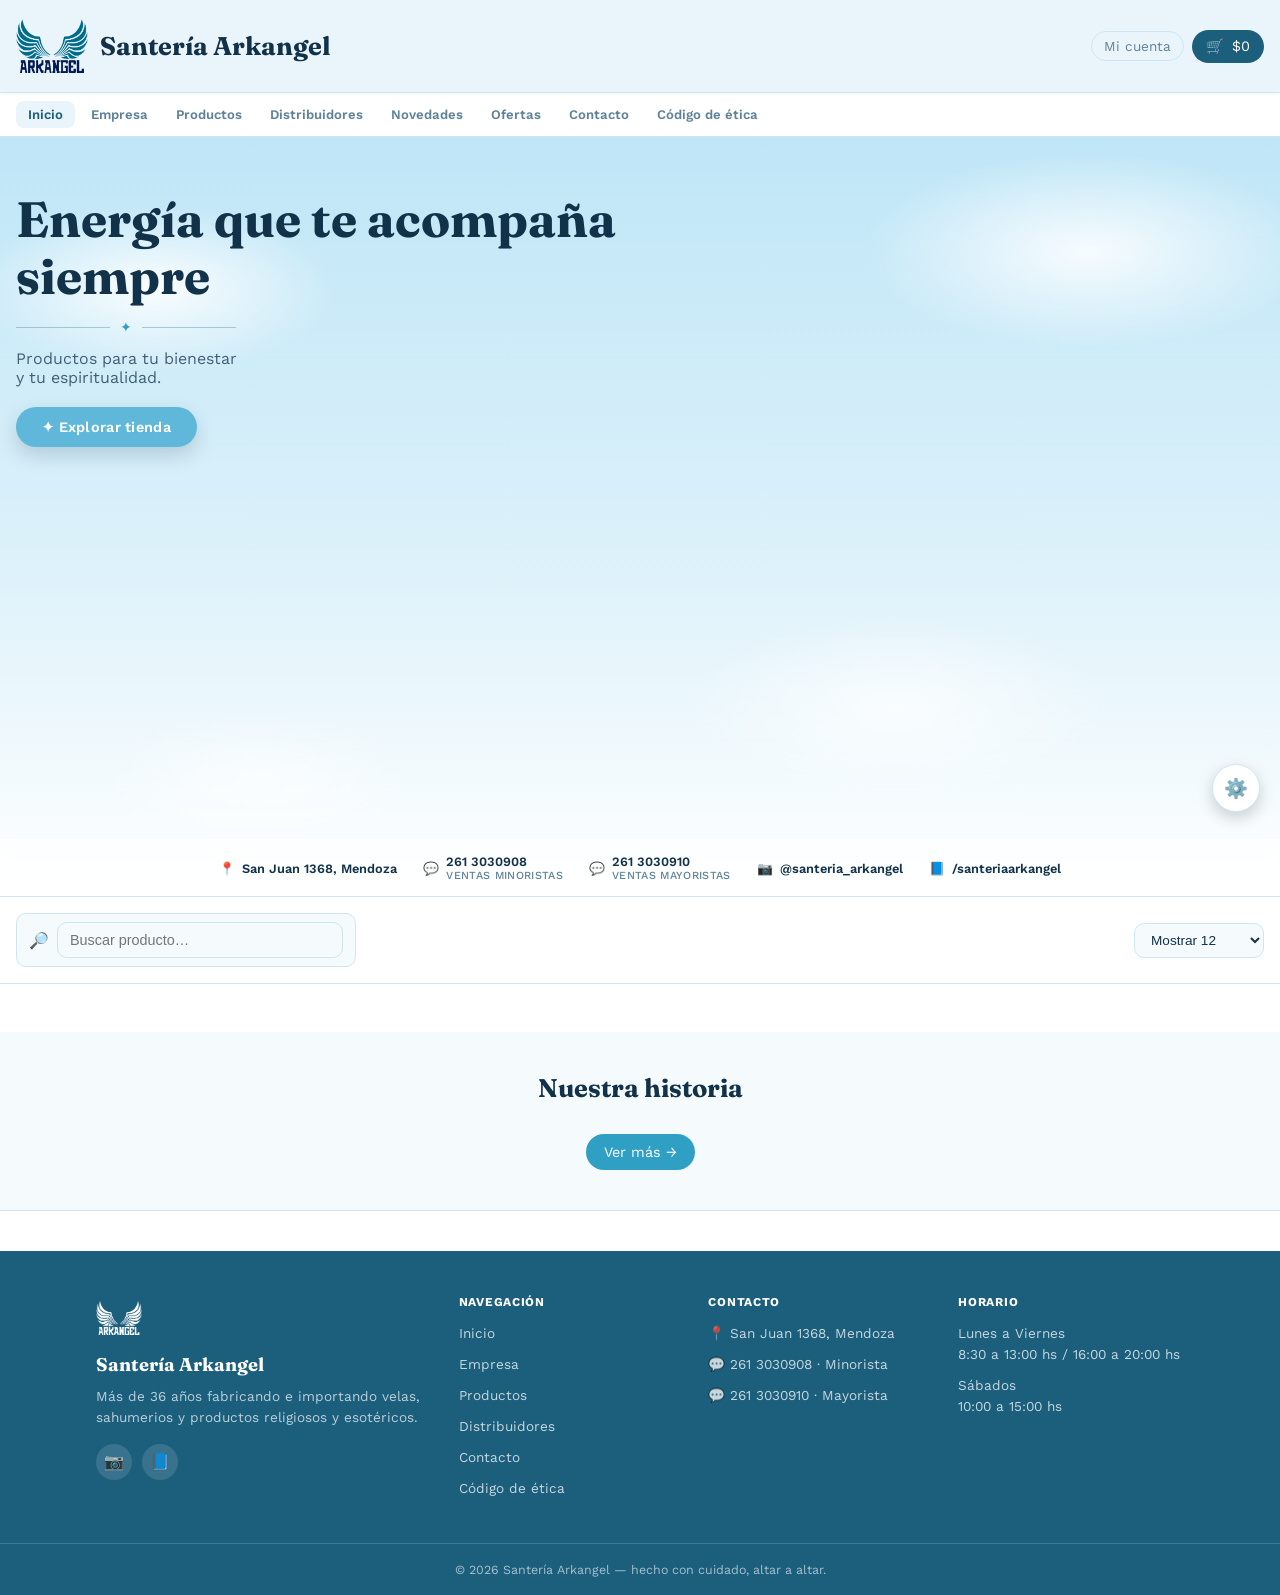
==== commit cb43cda5: "Corrige que el texto del hero tapara la foto en pantallas de celular La bajada ahora tiene un salto " ====
--- a/index.html
+++ b/index.html
@@ -42,7 +42,7 @@
     </div>
     <h2 class="display">Energía que te acompaña siempre</h2>
     <div class="hero-divider"><span></span>✦<span></span></div>
-    <p class="sub">Productos para tu bienestar y tu espiritualidad.</p>
+    <p class="sub">Productos para tu bienestar<br>y tu espiritualidad.</p>
     <a href="#filters-bar" class="hero-cta">✦ Explorar tienda</a>
   </div>
   <div class="hero-contact-bar">
--- a/assets/css/style.css
+++ b/assets/css/style.css
@@ -80,7 +80,7 @@
 /* Hero */
 .hero {
   position: relative; padding: 40px 16px 0; overflow: hidden; border-bottom: 1px solid var(--line);
-  display: flex; flex-direction: column; justify-content: space-between; min-height: 580px;
+  display: flex; flex-direction: column; justify-content: space-between; min-height: 760px;
   background:
     radial-gradient(ellipse 260px 120px at 12% 20%, rgba(255,255,255,0.9), rgba(255,255,255,0) 70%),
     radial-gradient(ellipse 320px 140px at 85% 15%, rgba(255,255,255,0.85), rgba(255,255,255,0) 70%),
@@ -89,7 +89,10 @@
     linear-gradient(180deg, #bfe6f7 0%, #dcf1fa 55%, #ffffff 100%);
 }
 @media (min-width: 768px) { .hero { min-height: 760px; } }
-.hero.has-image { background-size: cover; background-position: center top; }
+.hero.has-image {
+  background-size: contain; background-position: center 70%; background-repeat: no-repeat;
+  background-color: var(--bg-alt);
+}
 .hero.has-image::before {
   content: ""; position: absolute; inset: 0;
   background: linear-gradient(100deg, rgba(255,255,255,0.6) 0%, rgba(255,255,255,0.2) 50%, rgba(255,255,255,0) 72%);
@@ -231,7 +234,7 @@
 /* Overlays / modales */
 .overlay {
   position: fixed; inset: 0; z-index: 40; background: rgba(10,20,30,0.55);
-  display: flex; align-items: flex-start; justify-content: center; padding: 12px; overflow-y: auto;
+  display: flex; align-items: center; justify-content: center; padding: 12px; overflow-y: auto;
   animation: overlayFadeIn .15s ease;
 }
 .modal {
@@ -376,5 +379,54 @@
   text-align: center; font-size: 0.78rem; color: rgba(255,255,255,0.6);
 }
 
-.order-card { border: 1px solid var(--line); border-radius: 10px; padding: 12px; margin-bottom: 10px; background: var(--panel); font-size: 0.85rem; }
-.order-card .status { display: inline-block; padding: 2px 10px; border-radius: 999px; background: var(--accent); color: #fff; font-size: 0.72rem; margin-bottom: 6px; }
+.order-card { border: 1px solid var(--line); border-radius: 10px; margin-bottom: 10px; background: var(--panel); font-size: 0.85rem; overflow: hidden; }
+.order-card .status {
+  display: inline-block; padding: 3px 12px; border-radius: 999px; background: var(--accent); color: #fff;
+  font-size: 0.72rem; font-weight: 600;
+}
+.order-card .status.status-pending { background: #fff4e0; color: #8a5a00; }
+.order-card .status.status-done { background: #e6f7ee; color: #1a6b3f; }
+.order-card .status.status-cancelled { background: rgba(201,79,79,0.15); color: var(--danger); }
+
+/* "Mis pedidos": tarjeta colapsable (<details>/<summary>) */
+.order-summary {
+  position: relative; padding: 12px 34px 12px 12px; cursor: pointer; list-style: none;
+  -webkit-tap-highlight-color: transparent;
+}
+.order-summary::-webkit-details-marker { display: none; }
+.order-summary::marker { content: ""; }
+.order-summary::after {
+  content: "⌄"; position: absolute; right: 12px; top: 50%; transform: translateY(-50%);
+  font-size: 1rem; color: var(--muted); transition: transform .15s ease;
+}
+.order-card[open] .order-summary::after { transform: translateY(-50%) rotate(180deg); }
+.order-card[open] .order-summary { border-bottom: 1px solid var(--line); }
+.order-summary-top { display: flex; align-items: center; justify-content: space-between; gap: 10px; margin-bottom: 5px; }
+.order-summary-total { font-weight: 700; color: var(--text); }
+.order-summary-bottom { display: flex; align-items: center; justify-content: space-between; gap: 10px; font-size: 0.8rem; color: var(--muted); }
+.order-details { padding: 10px 12px 12px; }
+.order-group-header {
+  font-size: 0.72rem; text-transform: uppercase; letter-spacing: 0.06em; color: var(--muted); font-weight: 600;
+  margin: 18px 0 8px;
+}
+.order-group-header:first-child { margin-top: 0; }
+
+/* Cabecera de los popups de cuenta / admin */
+.account-header { text-align: center; margin-bottom: 18px; }
+.account-header-icon {
+  width: 52px; height: 52px; border-radius: 999px; background: var(--bg-alt); color: var(--deep);
+  display: flex; align-items: center; justify-content: center; font-size: 1.4rem; margin: 0 auto 12px;
+}
+.account-header-admin .account-header-icon { background: var(--deep); color: #fff; }
+.account-header h3 { margin: 0 0 4px; font-size: 1.25rem; }
+.account-header-sub { color: var(--muted); font-size: 0.85rem; margin: 0; }
+
+/* Grupos de campos (ej: perfil de cliente) */
+.field-group-title {
+  font-size: 0.72rem; text-transform: uppercase; letter-spacing: 0.06em; color: var(--accent); font-weight: 600;
+  margin: 18px 0 10px; padding-top: 14px; border-top: 1px solid var(--line);
+}
+.field-group-title:first-child { margin-top: 0; padding-top: 0; border-top: none; }
+.field-row { display: grid; grid-template-columns: 1fr; gap: 10px; margin-bottom: 12px; }
+@media (min-width: 480px) { .field-row { grid-template-columns: 1fr 1fr 1fr; } }
+.field-row .field { margin-bottom: 0; }
